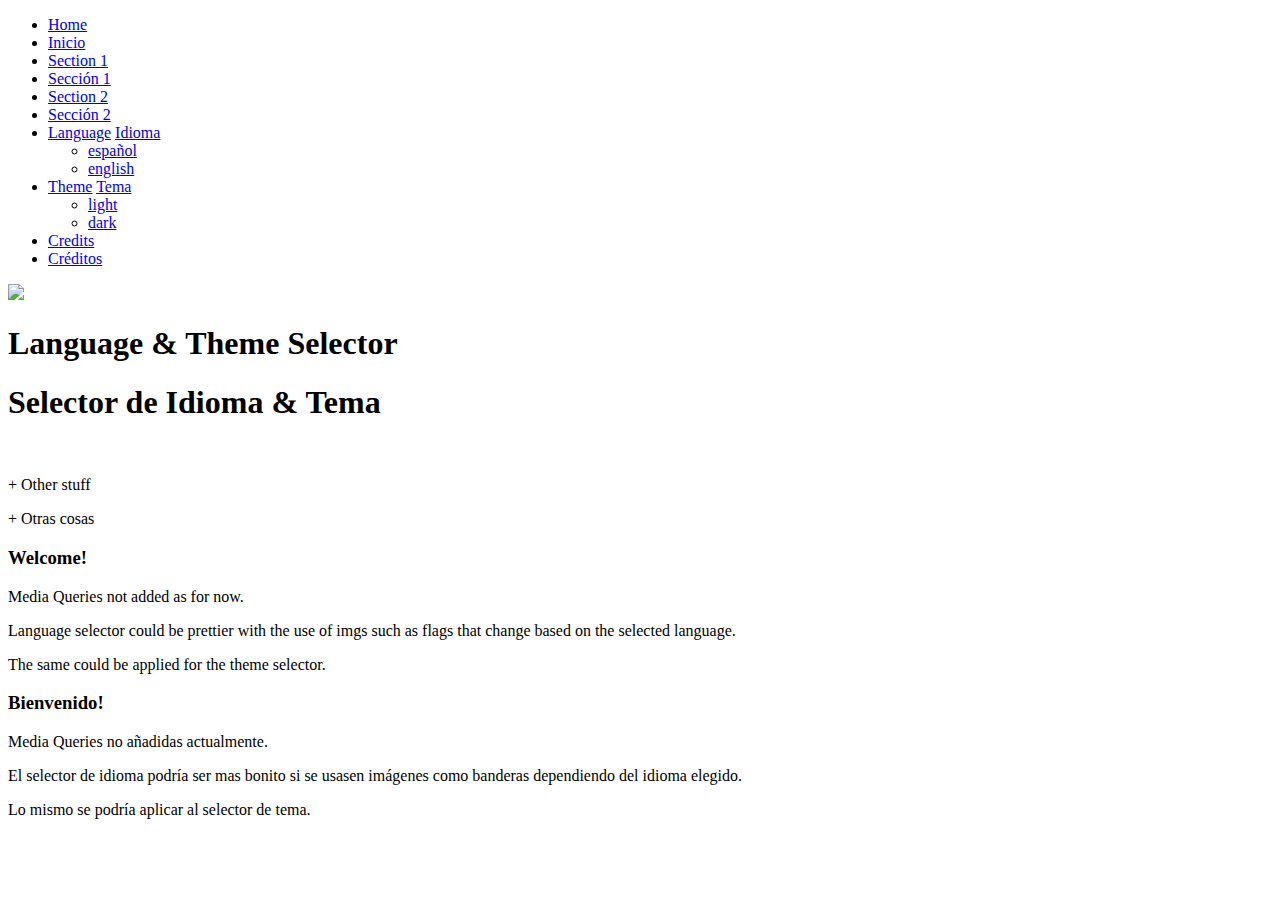
==== index.html @ 4b167673 "Add files via upload" ====
<!DOCTYPE html>
<html lang="en">
    <head>
        <meta charset="UTF-8" />
        <meta name="viewport" content="width=device-width, initial-scale=1.0" />
        <title>Cristian Sevillano Vicente</title>

        <link
            href="https://fonts.googleapis.com/css?family=Montserrat&display=swap"
            rel="stylesheet"
        />

        <link rel="stylesheet" href="style.css" />

        <script defer src="script.js"></script>
    </head>
    <body class="light">
        <nav class="navbar">
            <ul class="navbar-nav no-point">
                <li class="nav-item eng"><a href="/index.html">Home</a></li>
                <li class="nav-item esp"><a href="/index.html">Inicio</a></li>

                <li class="nav-item eng">
                    <a href="/secondary-pages/section1.html">Section 1</a>
                </li>
                <li class="nav-item esp">
                    <a href="/secondary-pages/section1.html">Sección 1</a>
                </li>

                <li class="nav-item eng">
                    <a href="/secondary-pages/section2.html">Section 2</a>
                </li>
                <li class="nav-item esp">
                    <a href="/secondary-pages/section2.html">Sección 2</a>
                </li>

                <li class="nav-item has-dropdown">
                    <a href="#" class="eng">Language</a>
                    <a href="#" class="esp">Idioma</a>
                    <ul class="dropdown no-point">
                        <li class="dropdown-item">
                            <a id="español" href="#">español</a>
                        </li>
                        <li class="dropdown-item">
                            <a id="english" href="#">english</a>
                        </li>
                    </ul>
                </li>

                <li class="nav-item has-dropdown">
                    <a href="#" class="eng">Theme</a>
                    <a href="#" class="esp">Tema</a>
                    <ul class="dropdown no-point">
                        <li class="dropdown-item">
                            <a id="light" href="#">light</a>
                        </li>
                        <li class="dropdown-item">
                            <a id="dark" href="#">dark</a>
                        </li>
                    </ul>
                </li>

                <li class="nav-item eng">
                    <a href="/secondary-pages/credits.html">Credits</a>
                </li>
                <li class="nav-item esp">
                    <a href="/secondary-pages/credits.html">Créditos</a>
                </li>
            </ul>
        </nav>
        <header>
            <img src="images/githubc64.png" class="logo" /><br />
            <h1 class="eng">Language & Theme Selector</h1>
            <h1 class="esp">Selector de Idioma & Tema</h1>
            <br />
            <p class="eng">
                + Other stuff
            </p>
            <p class="esp">
                + Otras cosas
            </p>
        </header>
        <main>
            <div class="eng">
                <h3>Welcome!</h3>
                <p>
                    Media Queries not added as for now.
                </p>
                <p>
                    Language selector could be prettier with the use of imgs
                    such as flags that change based on the selected language.
                </p>
                <p>
                    The same could be applied for the theme selector.
                </p>
            </div>
            <div class="esp">
                <h3>Bienvenido!</h3>
                <p>
                    Media Queries no añadidas actualmente.
                </p>
                <p>
                    El selector de idioma podría ser mas bonito si se usasen
                    imágenes como banderas dependiendo del idioma elegido.
                </p>
                <p>
                    Lo mismo se podría aplicar al selector de tema.
                </p>
            </div>
        </main>
    </body>
</html>
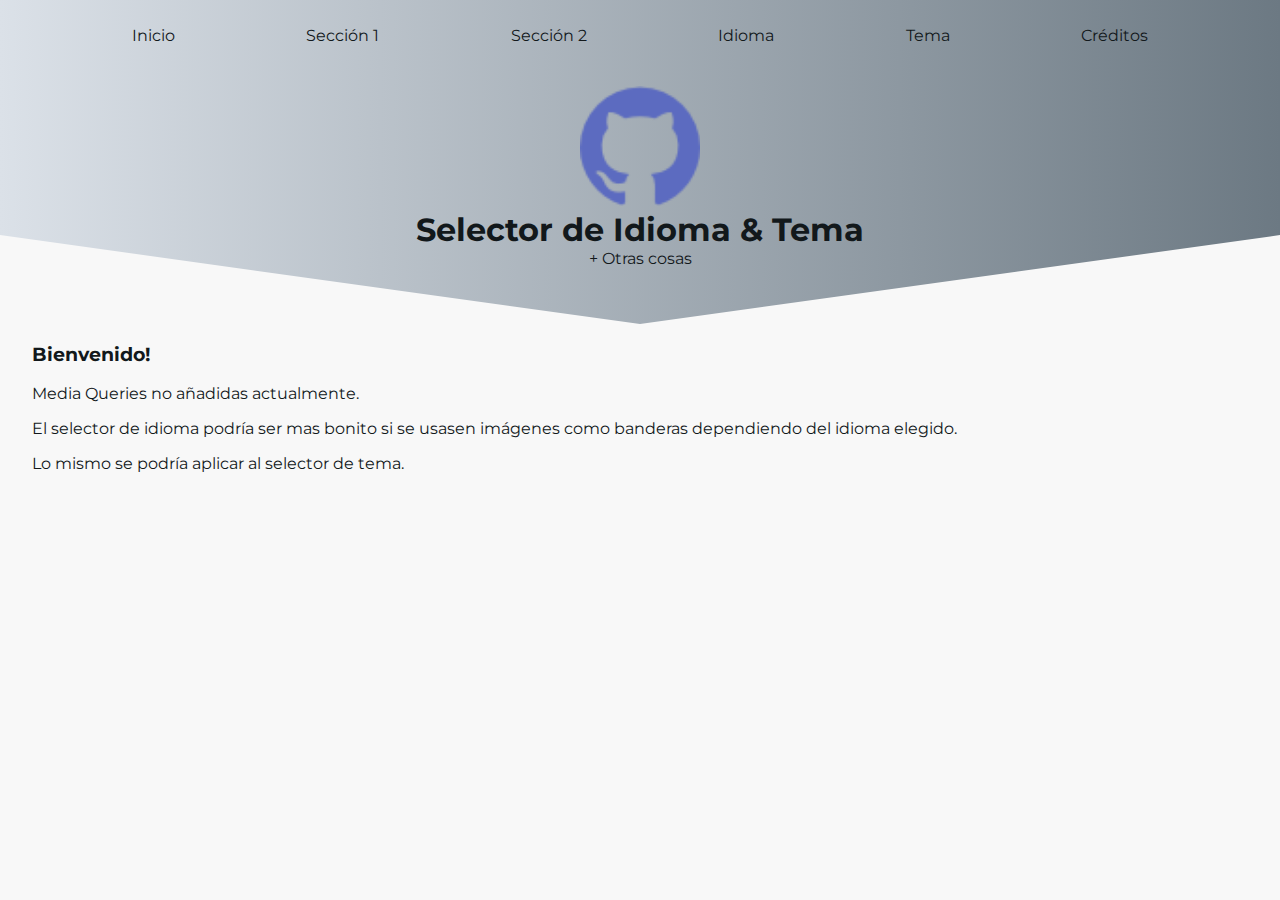
==== commit 79e141e3: "Add files via upload" ====
--- a/index.html
+++ b/index.html
@@ -17,21 +17,21 @@
     <body class="light">
         <nav class="navbar">
             <ul class="navbar-nav no-point">
-                <li class="nav-item eng"><a href="/index.html">Home</a></li>
-                <li class="nav-item esp"><a href="/index.html">Inicio</a></li>
+                <li class="nav-item eng"><a href="index.html">Home</a></li>
+                <li class="nav-item esp"><a href="index.html">Inicio</a></li>
 
                 <li class="nav-item eng">
-                    <a href="/secondary-pages/section1.html">Section 1</a>
+                    <a href="secondary-pages/section1.html">Section 1</a>
                 </li>
                 <li class="nav-item esp">
-                    <a href="/secondary-pages/section1.html">Sección 1</a>
+                    <a href="secondary-pages/section1.html">Sección 1</a>
                 </li>
 
                 <li class="nav-item eng">
-                    <a href="/secondary-pages/section2.html">Section 2</a>
+                    <a href="secondary-pages/section2.html">Section 2</a>
                 </li>
                 <li class="nav-item esp">
-                    <a href="/secondary-pages/section2.html">Sección 2</a>
+                    <a href="secondary-pages/section2.html">Sección 2</a>
                 </li>
 
                 <li class="nav-item has-dropdown">
@@ -61,10 +61,10 @@
                 </li>
 
                 <li class="nav-item eng">
-                    <a href="/secondary-pages/credits.html">Credits</a>
+                    <a href="secondary-pages/credits.html">Credits</a>
                 </li>
                 <li class="nav-item esp">
-                    <a href="/secondary-pages/credits.html">Créditos</a>
+                    <a href="secondary-pages/credits.html">Créditos</a>
                 </li>
             </ul>
         </nav>
--- a/style.css
+++ b/style.css
@@ -0,0 +1,223 @@
+body {
+    margin: 0;
+    padding: 0;
+    font-family: "Montserrat", sans-serif;
+    color: var(--text);
+    background: var(--bg);
+    transition: background 500ms ease-in-out, color 1000ms ease-in-out;
+}
+
+a {
+    color: currentColor;
+    text-decoration: none;
+}
+
+header {
+    padding: 1em;
+    background: var(--bg-nav);
+    margin-bottom: 1em;
+    padding-bottom: 3.5em;
+    text-align: center;
+    clip-path: polygon(50% 0%, 100% 0, 100% 65%, 50% 100%, 0 65%, 0 0);
+}
+
+main {
+    padding-left: 2rem;
+    padding-right: 2rem;
+    padding-bottom: 2rem;
+}
+
+footer {
+    padding-left: 2rem;
+    padding-right: 0.5rem;
+    padding-bottom: 0.5rem;
+    position: fixed;
+    bottom: 0px;
+    right: 0px;
+    font-size: smaller;
+}
+
+.logo {
+    width: 120px;
+    height: 120px;
+}
+
+/* - Modication of scroll-bar targeting body webkit sudo-elements -*/
+body::-webkit-scrollbar {
+    width: 0.25rem;
+}
+
+body::-webkit-scrollbar-track {
+    background: var(--bg);
+}
+
+body::-webkit-scrollbar-thumb {
+    background: lightSeaGreen;
+}
+
+/* - Navbar stuff -------------------------------------- */
+.navbar {
+    height: 70px;
+    width: 100%;
+    background: var(--bg-nav);
+    color: var(--text);
+}
+
+.navbar-nav {
+    display: flex;
+    align-items: center;
+    justify-content: space-evenly;
+    height: 100%;
+}
+
+.no-point {
+    list-style-type: none;
+    margin: 0;
+    padding: 0;
+}
+
+/* - Dropdown stuff ------------------------- */
+.dropdown {
+    /* - General stuff */
+    position: absolute;
+    width: 120px;
+    opacity: 0;
+    z-index: 2;
+    background: var(--bg-dropdown);
+    border-top: 2px solid var(--border-color);
+
+    /* - Round radius */
+    border-bottom-right-radius: 8px;
+    border-bottom-left-radius: 8px;
+
+    /* - Dropdown items position */
+    display: block;
+    align-items: center;
+    justify-content: space-around;
+    height: 4rem;
+    margin-top: 1rem;
+    padding: 0.5rem;
+
+    /* - Prettier */
+    box-shadow: rgba(2, 8, 20, 0.1) 0px 0.175em 0.5em;
+    transform: translateX(-30%);
+
+    /* - Closing it */
+    transition: opacity 0.15s ease-out;
+}
+
+.has-dropdown:focus-within .dropdown {
+    opacity: 1;
+    pointer-events: auto;
+}
+
+/* - Dropdown Items stuff ------- */
+.dropdown-item a {
+    width: 100%;
+    height: 100%;
+    size: 0.7 rem;
+    padding-left: 5px;
+    margin-bottom: 5px;
+    font-weight: bold;
+}
+
+.dropdown-item a::before {
+    content: " ";
+    border: 2px solid var(--border-color);
+    border-radius: 50%;
+    width: 1.5rem;
+    height: 1.5rem;
+    display: inline-block;
+    vertical-align: middle;
+    margin-right: 10px;
+    margin-bottom: 5px;
+}
+
+/* - Themes ------------------------------------------------- */
+:root {
+    --gray0: #f8f8f8;
+    --gray1: #dbe1e8;
+    --gray2: #b2becd;
+    --gray3: #6c7983;
+    --gray4: #454e56;
+    --gray5: #2a2e35;
+    --gray6: #12181b;
+}
+
+.light {
+    --bg: var(--gray0);
+    --bg-secondary: linear-gradient(to bottom, var(--gray3), var(--gray1));
+    --bg-nav: linear-gradient(to right, var(--gray1), var(--gray3));
+    --bg-nav-secondary: linear-gradient(to bottom, var(--gray3), var(--gray0));
+    --bg-dropdown: var(--gray0);
+    --text: var(--gray6);
+    --border-color: lightSeaGreen;
+}
+
+#light::before {
+    background: #ffffff;
+}
+
+.dark {
+    --bg: var(--gray5);
+    --bg-secondary: linear-gradient(to bottom, var(--gray6), var(--gray5));
+    --bg-nav: linear-gradient(to right, var(--gray5), var(--gray6));
+    --bg-nav-secondary: linear-gradient(to bottom, var(--gray6), var(--gray5));
+    --bg-dropdown: var(--gray6);
+    --text: var(--gray0);
+    --border-color: lightSeaGreen;
+}
+
+#dark::before {
+    background: #2a2e35;
+}
+
+/* - Language ---------------------------- */
+.esp {
+    display: inline;
+}
+
+#español::before {
+    background: #ffffff;
+}
+
+.eng {
+    display: none;
+}
+
+#english::before {
+    background: #2a2e35;
+}
+
+/* - Table ----------------------------------------- */
+.content-table {
+    border-collapse: collapse;
+    margin: 25px 0;
+    font-size: 0.9em;
+    min-width: 400px;
+    border-radius: 5px 5px 0 0;
+    overflow: hidden;
+    box-shadow: 0 0 20px rgba(0, 0, 0, 0.15);
+    margin-left: auto;
+    margin-right: auto;
+}
+
+.content-table thead tr {
+    background-color: lightSeaGreen;
+    color: var(--text);
+    text-align: left;
+    font-weight: bold;
+}
+
+.content-table th,
+.content-table td {
+    padding: 12px 15px;
+}
+
+.content-table tbody tr {
+    border-bottom: 1px solid var(--text);
+}
+
+.content-table tbody tr:last-of-type {
+    border-bottom: 2px solid lightSeaGreen;
+}
